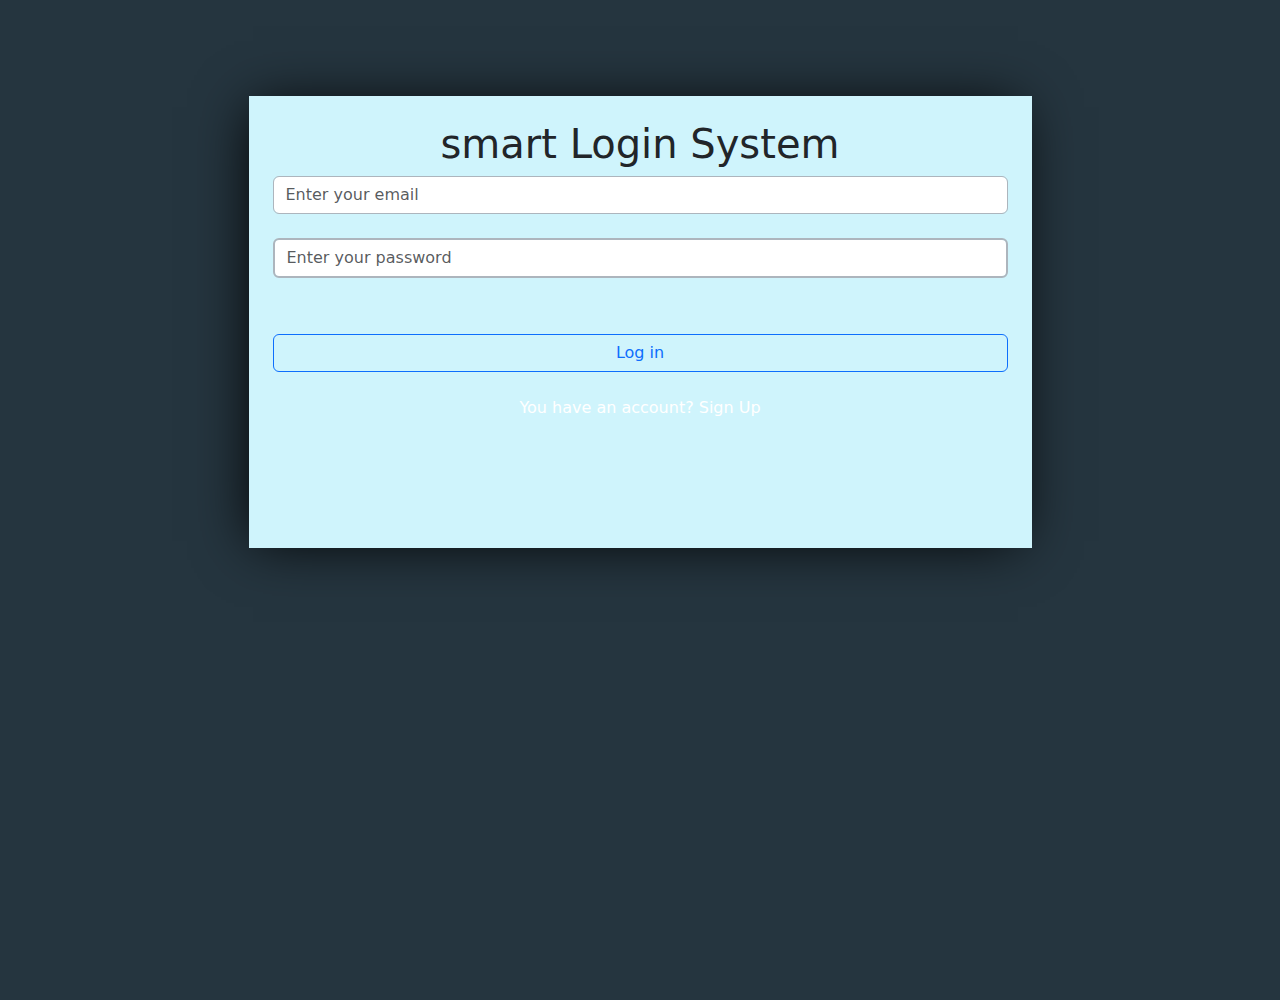
==== index.html @ 0801bc98 "Init the project" ====
<!DOCTYPE html>
<html lang="en">
  <head>
    <meta charset="UTF-8" />
    <meta http-equiv="X-UA-Compatible" content="IE=edge" />
    <meta name="viewport" content="width=device-width, initial-scale=1.0" />
    <title>log in</title>
    <link rel="stylesheet" href="./css/bootstrap.min.css" />
    <link rel="stylesheet" href="./css/style.css" />
  </head>
  <body>
    <div class="container p-5">
      <div class="content bg-info-subtle w-75 h-50 mt-5 p-4 text-center mx-auto">
        <h1>smart Login System</h1>
        <div class="form-group vstack gap-4">
         
          <input
            id="signInEmail"
            type="email"
            class="form-control border-dark-subtle"
            placeholder="Enter your email"
            
          />

 <input
            id="signInPassword"
            type="password"
            class="form-control border-2 border-dark-subtle"
            placeholder="Enter your password"
          />

          <div id="userStatus"></div>
         

          <button id="signInBtn" class="btn btn-outline-primary mt-2">
           Log in
          </button>
          <div class="haveAccount text-white">
            <span>You have an account?</span
            ><span
              ><a href="signUp.html" class="text-decoration-none text-white">
                Sign Up</a
              ></span
            >
          </div>
        </div>
      </div>
    </div>
      <script src="./js/practice.js"></script>
  </body>


</html>
---- css/style.css ----
body{
    background-color:#25353f;
}
.container.p-5{
    height: 1000px;
}
.content{
    box-shadow: -5px 2px 54px -9px rgb(0 0 0);
}
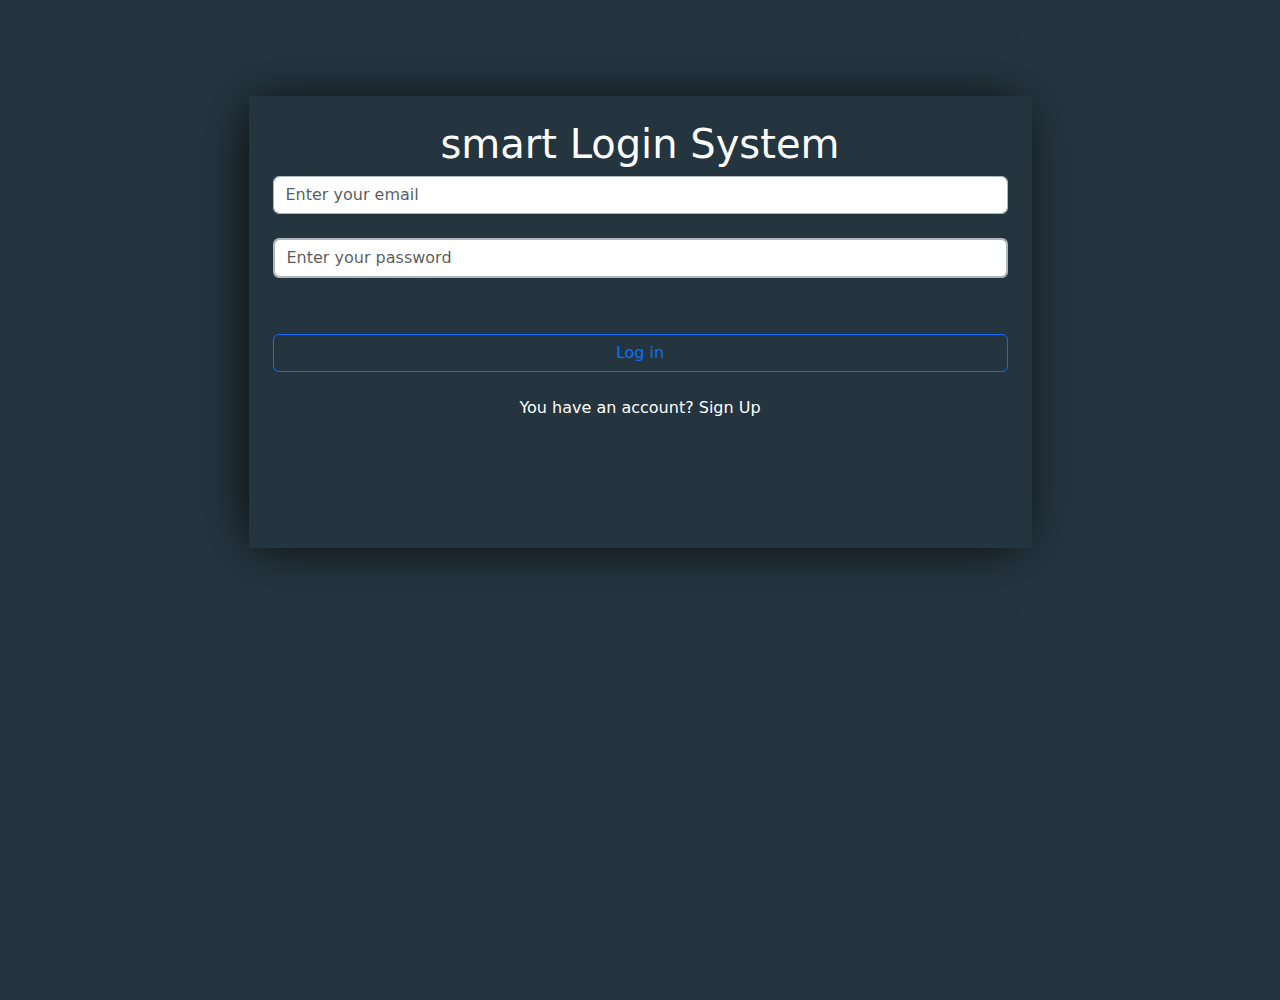
==== commit f641fb56: "Final edited" ====
--- a/index.html
+++ b/index.html
@@ -10,7 +10,7 @@
   </head>
   <body>
     <div class="container p-5">
-      <div class="content bg-info-subtle w-75 h-50 mt-5 p-4 text-center mx-auto">
+      <div class="content text-white w-75 h-50 mt-5 p-4 text-center mx-auto">
         <h1>smart Login System</h1>
         <div class="form-group vstack gap-4">
          
--- a/css/style.css
+++ b/css/style.css
@@ -1,9 +1,9 @@
-body{
-    background-color:#25353f;
+body {
+  background-color: #25353f;
 }
-.container.p-5{
-    height: 1000px;
+.container.p-5 {
+  height: 1000px;
 }
-.content{
-    box-shadow: -5px 2px 54px -9px rgb(0 0 0);
-}+.content {
+  box-shadow: -5px 2px 50px -9px rgb(0 0 0);
+}
